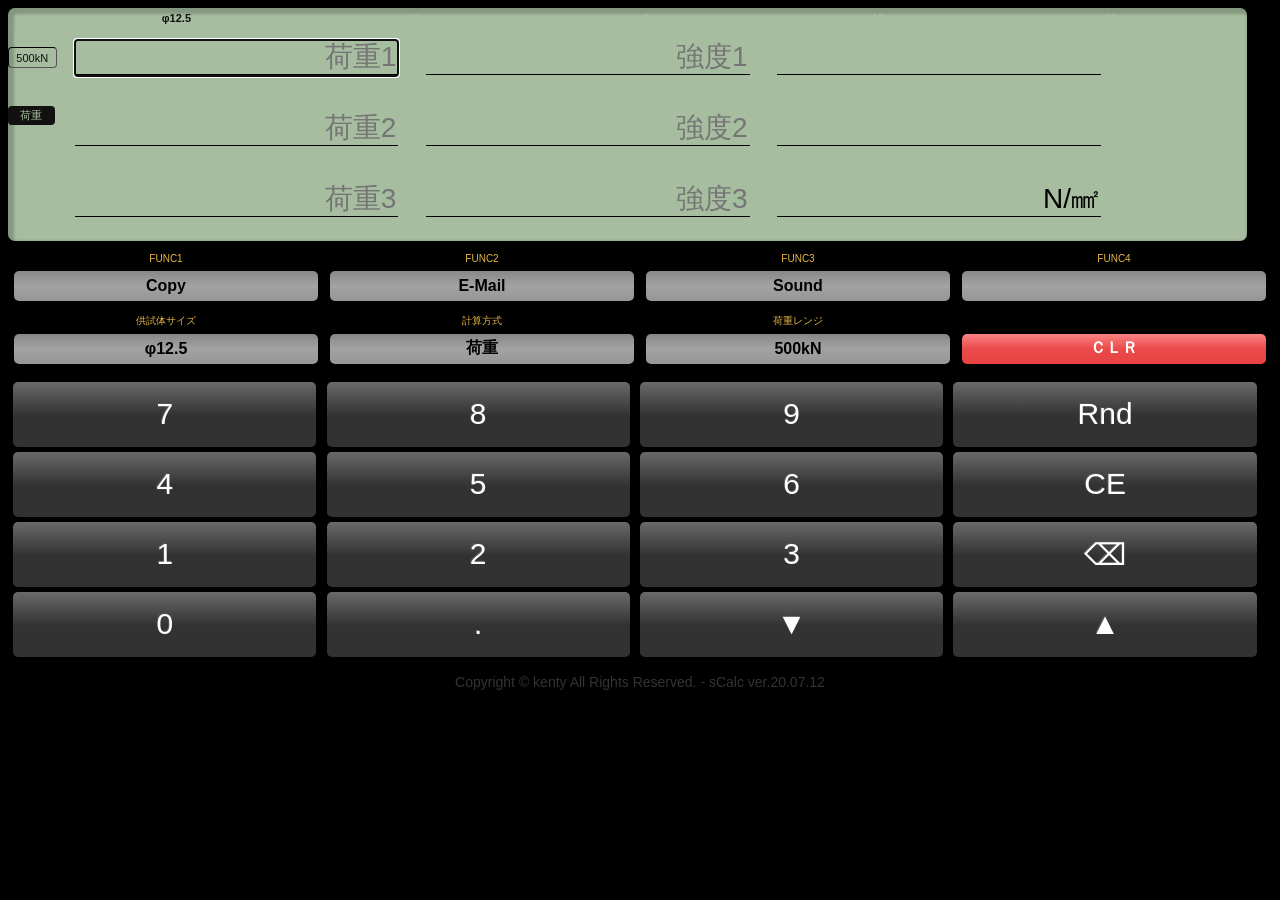
==== index.html @ 75b653a9 "Add lang=ja to prevent browser auto-translation" ====
<!DOCTYPE html>
<html lang="ja">
<head>
    <meta charset="utf-8" />
    <meta name="theme-color" content="#000000">
    <title>強度計算機　-　sCalc</title>
    <meta name="viewport" content="width=device-width, initial-scale=1">
    <link rel="manifest" href="manifest.json">
    <link rel="apple-touch-icon" href="icon-192.png">
    <link rel="stylesheet" type="text/css" media="screen" href="_calc.css" />

</head>
<body>
    <div id=lcd class="lc">    <!--液晶部分-->
        <div class="infoLCHeader">
            <input id=t125 class="info tpsize" readonly value="φ12.5"/>
            <input id=t100 class="info tpsize" readonly value="φ10"/>
            <input id=t050 class="info tpsize" readonly value="φ5"/>
            <input id=tS15 class="info tpsize" readonly value="□15"/>
            <input id=tS10 class="info tpsize" readonly value="□10"/>
            
        </div>
        <div class ='infoLC'>
            <input id='info1000' class="info" readonly value="1000kN"/>
            <input id='info0500' class="info" readonly value="500kN"/>
            <input id='info0250' class="info" readonly value="250kN"/>
            <input id='info0100' class="info" readonly value="100kN"/>
            <input id=infoL class="info bgblack" readonly value="荷重"/>
            <input id=infoS class="info bgblack" readonly value="強度"/>
            <input id=infoA class="info bgblack" readonly value="平均"/>
        </div>
        <div class="calcLC">
            <input id=load1 class="Num" readonly placeholder="荷重1" maxlength="5" onfocus="this.select();" oninput="calc();" onclick="fS('load1');"/> <!-- onblur="loadCheckChild(this);" -->
            <input id=strg1 class="Num" readonly placeholder="強度1" maxlength="5" onfocus="this.select();" oninput="calc();" onclick="fS('strg1');"/>
            <input id=conv1 class="Num" readonly value=""/><br />
            <input id=load2 class="Num" readonly placeholder="荷重2" maxlength="5" onfocus="this.select();" oninput="calc();" onclick="fS('load2');"/>
            <input id=strg2 class="Num" readonly placeholder="強度2" maxlength="5" onfocus="this.select();" oninput="calc();" onclick="fS('strg2');"/>
            <input id=average class="Num" readonly maxlength="5" onfocus="this.select();" onclick="fS('average');" /><br />
            <input id=load3 class="Num" readonly placeholder="荷重3" maxlength="5" onfocus="this.select();" oninput="calc();" onclick="fS('load3');"/>
            <input id=strg3 class="Num" readonly placeholder="強度3" maxlength="5" onfocus="this.select();" oninput="calc();" onclick="fS('strg3');"/>
            <input id=Ntmm2 class="Num" readonly value="N/㎟" /><br /> 
        </div>
    </div>
    <div class="div expe"><!-- 説明 -->
        <input class="expe" readonly="readonly" value="FUNC1" />
        <input class="expe" readonly="readonly" value="FUNC2" />
        <input class="expe" readonly="readonly" value="FUNC3" />
        <input class="expe" readonly="readonly" value="FUNC4" />
    </div>
    <div class="div funcbtn" ontouchstart=""><!-- ボタン部分 -->
        <button id='copybtn' class="func" style="float: right;" onclick="copyToClipboard(),sound('copybtn')">Copy</button>
        <button id='copybtn2' class="func" style="float: right;" onclick="copyToEmail(),sound('copybtn2')">E-Mail</button>
        <button id='copybtn3' class="func" style="float: right;" onclick="SoundOnOff(),sound('copybtn3')">Sound</button>
        <button id='copybtn4' class="func" style="float: right;" onclick="sound('copybtn4')"></button>
    </div>
    <div class="div expe"><!-- 説明 -->
        <input class="expe" readonly="readonly" value="供試体サイズ"/>
        <input class="expe" readonly="readonly" value="計算方式" />
        <input class="expe" readonly="readonly" value="荷重レンジ" />
        <input class="expe" readonly="readonly" value="" />
    </div>
    <div class="div funcbtn" ontouchstart=""><!-- ボタン部分 -->
        <button id='btnTpSize' class="func" onclick="tpsizeChange(),sound('btnTpSize')">TPsize</button>
        <button id='btnCalcType' class="func" onclick="calcTypeChange(),sound('btnCalcType')">CalcType</button>
        <button id='btnRange' class="func" onclick="loadRangeChange( 'range' ),sound('btnClr')">RANGE</button>
        <button id='btnClr' class="func clr" onclick="update( '' ),sound('btnClr')">ＣＬＲ</button>
    </div>
    <div class="div numbtn" ontouchstart="">
        <button id='b7' onclick="append( '7' ),sound('b7')">7</button>
        <button id='b8' onclick="append( '8' ),sound('b8')">8</button>
        <button id='b9' onclick="append( '9' ),sound('9')">9</button>  

        <button id='bRnd' onclick="sRandom(),sound('bRnd')">Rnd</button><br />
        <button id='b4' onclick="append( '4' ),sound('b4')">4</button>
        <button id='b5' onclick="append( '5' ),sound('b5')">5</button>
        <button id='b6' onclick="append( '6' ),sound('b6')">6</button>
        <button id='bce' onclick="append( 'CE' ),sound('bce')">CE</button><br />
        <button id='b1' onclick="append( '1' ),sound('b1')">1</button>
        <button id='b2' onclick="append( '2' ),sound('b2')">2</button>
        <button id='b3' onclick="append( '3' ),sound( 'b3')">3</button>
        <button id='bbs' onclick="append( 'BS' ),sound('bbs')">⌫</button><br />
        <button id='b0' onclick="append( '0' ),sound('b0')">0</button>
        <button id='bdot' onclick="append( '.' ),sound('bdot')">.</button>
        <button id='bnxt' onclick="focusMove( 'nxt' ),sound('bnxt')">▼</button>
        <button id='bfwd' onclick="focusMove( 'fwd' ),sound('bfwd')">▲</button>
        <br />
        <p class="cr">
    </div>
    <audio id="soundfileKey1" preload="auto">
        <source src="key01.mp3" type="audio/mp3">
    </audio>
    <audio id="soundfileClear1" preload="auto">
        <source src="clear01.mp3" type="audio/mp3">
    </audio>
    <audio id="soundfileKey2" preload="auto">
        <source src="key02.mp3" type="audio/mp3">
    </audio>
    <audio id="soundfileClear2" preload="auto">
        <source src="clear02.mp3" type="audio/mp3">
    </audio>

    <script type="text/javascript" src="_calc.js" charset="utf-8"></script>
    <script>
        if ('serviceWorker' in navigator) {
            navigator.serviceWorker.register('./sw.js');
        }
    </script>
</body>
</html>
---- _calc.css ----
@charset "UTF-8";
body{
    -webkit-text-size-adjust: 100%;
    background-color: #000000;
}
div.lc{
    width: 98%;
    height: 22%;
    overflow: hidden;
    display:table;
    background-color: #A6BD9F;
    border-radius:7px;
    box-shadow: 3px 3px 3px 3px rgba(0,0,0,0.2) inset;
}
div.infoLCHeader{
    width: 100%;
    height: 20px;
    margin: 0 0 0 0 ;
    padding-left: 52px;
    padding-right: 23px;
    box-sizing: border-box;
    justify-content:space-around;
    min-width: 8%;
    flex-basis: 20%;
    background-color:transparent;
    display: flex;
    flex-direction: row;
    flex-wrap:nowrap;
}
div.infoLC{
    float: left;
    vertical-align: top;
    width: 50px;
    height: 100%;
    background-color:transparent;
    margin: 0 0 0 0 ;
    padding: 0 0 0 0 ;
    box-sizing: border-box;
}
div.calcLC{
    float: right;
    vertical-align:top;
    height: 100%;
    width: 100%;
    background-color: transparent;
    margin-left: -50px;
    padding-left: 55px;
    box-sizing: border-box;
}
div.funcbtn{
    margin:0 0 10px 0;
    padding:  0 0 0 0;
    justify-content:space-around;
    width: 100%;
    min-width: 8%;
    flex-basis: 20%;
    background-color:transparent;
    display: flex;
    flex-direction: row;
    flex-wrap:nowrap;
}
div.expe{
    margin:10px 0 5px 0;
    padding:  0 0 0 0;
    justify-content:space-around;
    width: 100%;
    min-width: 8%;
    flex-basis: 20%;
    background-color:transparent;
    display: flex;
    flex-direction: row;
    flex-wrap:nowrap;
    }
div.numbtn{
    margin:0 0 0 0;
    padding:  0 0 0 0;
    justify-content:space-around;
    width: 100%;
    min-width: 8%;
    flex-basis: 25%;
    background-color: transparent;
    display: flex;
    flex-direction: row;
    flex-wrap: wrap;
}
button{
    border:none;
    width:24%;
    height: 65px;
    margin-top: 5px;
    font-size:30px;
    font-weight:normal;
    text-decoration:none;
    text-shadow:-1px -1px #555;
    text-align:center;
    padding:8px 10 10px;
    color:#fff;
    border-radius:5px;
    background-image:-webkit-gradient(
        linear,left top,left bottom,
        from(#6A6A6A),
        color-stop(0.49,#353535),
        color-stop(0.52,#323232),
        to(#323232));
}
button:active{
    background-image:-webkit-gradient(
        linear,left top,left bottom,
        from(#ff954e),
        color-stop(0.49,#ff6b08),
        color-stop(0.52,#ff6600),
        to(#ff6600));
}
.func:active{
    background-image:-webkit-gradient(
        linear,left top,left bottom,
        from(#ff954e),
        color-stop(0.49,#ff6b08),
        color-stop(0.52,#ff6600),
        to(#ff6600));
}
.func.clr:active{
    background-image:-webkit-gradient(
        linear,left top,left bottom,
        from(#ff954e),
        color-stop(0.49,#ff6b08),
        color-stop(0.52,#ff6600),
        to(#ff6600));
}
button.info{
    width: 10%;
    color: #A6BD9F;
    background-color: #000000;
}
button.func{
    color: #000000;
    font-size: 16px;
    font-weight: bold;
    height: 30px;
    margin: 0 2px 3px 2px ;
    text-shadow:none;
        background-image:-webkit-gradient(
        linear,left top,left bottom,
        from(#888888),
        color-stop(0.49,#A2A2A2),
        color-stop(0.52,#A2A2A2),
        to(#969696));
}

button.func.clr{
    color: #ffffff;
    background-image:-webkit-gradient(
        linear,left top,left bottom,
        from(#FB8484),
        color-stop(0.49,#EA4A4A),
        color-stop(0.52,#EA4A4A),
        to(#E84343));
}
button.exp{
    font-size: 30px;
}
input.Num{
    -webkit-appearance: none;
    border-radius: 0;
    font-size: 28px;
    text-align: right;
    width: 27%;
    height: 22%;
    border-radius:none;
    background-color: transparent;
    border-bottom:1px solid #000000;
    border-right:none;
    border-left:none;
    border-top:none;
    margin-top: 1%;
    margin-left: 1%;
    margin-right: 1%;
    margin-bottom: 2%;
}
input.NumgetFocus{
    -webkit-appearance: none;
    font-size: 28px;
    text-align: right;
    width: 27%;
    height: 22%;
    background-color: transparent;
    /* border-width:1px; */
    
    border-bottom:2px solid #000000;
    border-right:1px solid #A6BD9F;
    border-left:1px solid #A6BD9F;
    border-top:1px solid #A6BD9F;
    margin-top: 1%;
    margin-left: 1%;
    margin-right: 1%;
    margin-bottom: 2%;
}
input.msg{ /*右上メッセージ*/
    font-size: 3px;
    margin:2 1 1 1;
}
input.unit{
    font-size: 22px;
}
input.info{
    -webkit-appearance: none;
    height: 17px;
    width: 85%;
    font-size: 11px;
    text-align: center;
    vertical-align: middle;
    color:#111111;
    background-color:transparent ;
    border-width: 1px;
    border-color: #000000;
    border-radius:4px;
    margin:3 3 2 4;
    padding:1 1 1 1;
    vertical-align: top;
    display:-webkit-box;
    display:-ms-flexbox;
    display:flex;
    -webkit-box-align: center;
    -ms-flex-align: center;
    align-items: center;
    -webkit-box-pack: center;
    -ms-flex-pack: center;
    justify-content: center;
}
input.expe{
    -webkit-appearance: none;
    font-size: 10px;
    text-align: center;
    color: #E8B844;
    height: 15px;
    width: 75px;
    margin: 0 0 0 0;
    padding:0 0 0 0;
    background-color:transparent;
    border-width:0px;
    display:-webkit-box;
    display:-ms-flexbox;
    display:flex;
    -webkit-box-align: center;
    -ms-flex-align: center;
    align-items: center;
    -webkit-box-pack: center;
    -ms-flex-pack: center;
    justify-content: center;
}
input.info.tpsize{
    -webkit-appearance: none;
    border:none;
    font-weight:bolder;
}
p.cr::before{
    font-size: 14px;
    font-family: Verdana, Geneva, Tahoma, sans-serif;
    text-align: center;
    color:#333333;
    background-color:transparent;
    border:none;
    width: 100%;
    height: 12px;
    margin: 0 0 0 0 ;
    padding: 0 0 0 0 ;
    content:"Copyright © kenty All Rights Reserved. - sCalc ver.20.07.12";
}
input.info.bgblack{
    border: none;
    color:#A6BD9F;
    background-color: #111111;
}
input.debgger{
    background-color:#272727;
    color:#00ec4796 ;
    height: 30px; 
    width:95%;
    font-size: 10px;
    text-align: left;
    margin: 10px 10px 10px 0px;
}
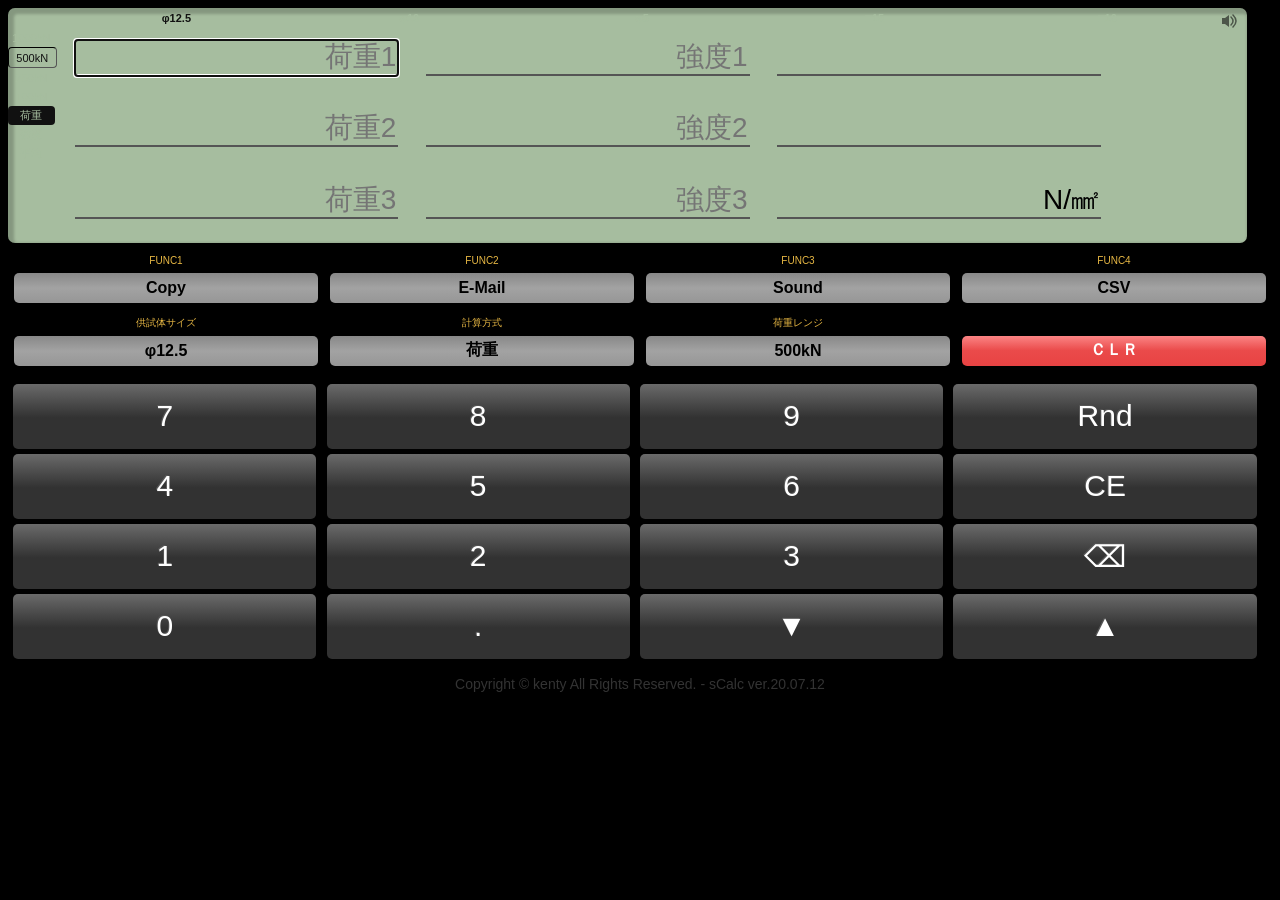
==== commit 0ed8f8b2: "Add sound icon on LCD, CSV export (FUNC4), and low-load warning" ====
--- a/index.html
+++ b/index.html
@@ -12,6 +12,18 @@
 </head>
 <body>
     <div id=lcd class="lc">    <!--液晶部分-->
+        <div id="soundIcon" onclick="SoundOnOff(),sound('copybtn3')">
+            <svg id="iconSoundOn" width="18" height="14" viewBox="0 0 18 14">
+                <polygon points="0,4 0,10 3,10 7,13 7,1 3,4" fill="#111111"/>
+                <path d="M9,3 Q13,7 9,11" stroke="#111111" stroke-width="1.5" fill="none" stroke-linecap="round"/>
+                <path d="M11,1 Q17,7 11,13" stroke="#111111" stroke-width="1.5" fill="none" stroke-linecap="round"/>
+            </svg>
+            <svg id="iconSoundOff" width="18" height="14" viewBox="0 0 18 14" style="display:none">
+                <polygon points="0,4 0,10 3,10 7,13 7,1 3,4" fill="#111111"/>
+                <line x1="10" y1="3" x2="16" y2="11" stroke="#111111" stroke-width="2" stroke-linecap="round"/>
+                <line x1="16" y1="3" x2="10" y2="11" stroke="#111111" stroke-width="2" stroke-linecap="round"/>
+            </svg>
+        </div>
         <div class="infoLCHeader">
             <input id=t125 class="info tpsize" readonly value="φ12.5"/>
             <input id=t100 class="info tpsize" readonly value="φ10"/>
@@ -51,7 +63,7 @@
         <button id='copybtn' class="func" style="float: right;" onclick="copyToClipboard(),sound('copybtn')">Copy</button>
         <button id='copybtn2' class="func" style="float: right;" onclick="copyToEmail(),sound('copybtn2')">E-Mail</button>
         <button id='copybtn3' class="func" style="float: right;" onclick="SoundOnOff(),sound('copybtn3')">Sound</button>
-        <button id='copybtn4' class="func" style="float: right;" onclick="sound('copybtn4')"></button>
+        <button id='copybtn4' class="func" style="float: right;" onclick="csvExport(),sound('copybtn4')">CSV</button>
     </div>
     <div class="div expe"><!-- 説明 -->
         <input class="expe" readonly="readonly" value="供試体サイズ"/>
--- a/_calc.css
+++ b/_calc.css
@@ -4,6 +4,7 @@
     background-color: #000000;
 }
 div.lc{
+    position: relative;
     width: 98%;
     height: 22%;
     overflow: hidden;
@@ -168,7 +169,7 @@
     height: 22%;
     border-radius:none;
     background-color: transparent;
-    border-bottom:1px solid #000000;
+    border-bottom:2px solid #555555;
     border-right:none;
     border-left:none;
     border-top:none;
@@ -271,6 +272,23 @@
     color:#A6BD9F;
     background-color: #111111;
 }
+#soundIcon{
+    position: absolute;
+    top: 4px;
+    right: 5px;
+    cursor: pointer;
+    opacity: 0.6;
+    line-height: 0;
+    padding: 2px;
+}
+#soundIcon:active{
+    opacity: 1;
+}
+input.Num.warn{
+    background-color: #1a1a1a;
+    color: #A6BD9F;
+    border-bottom-color: #A6BD9F;
+}
 input.debgger{
     background-color:#272727;
     color:#00ec4796 ;
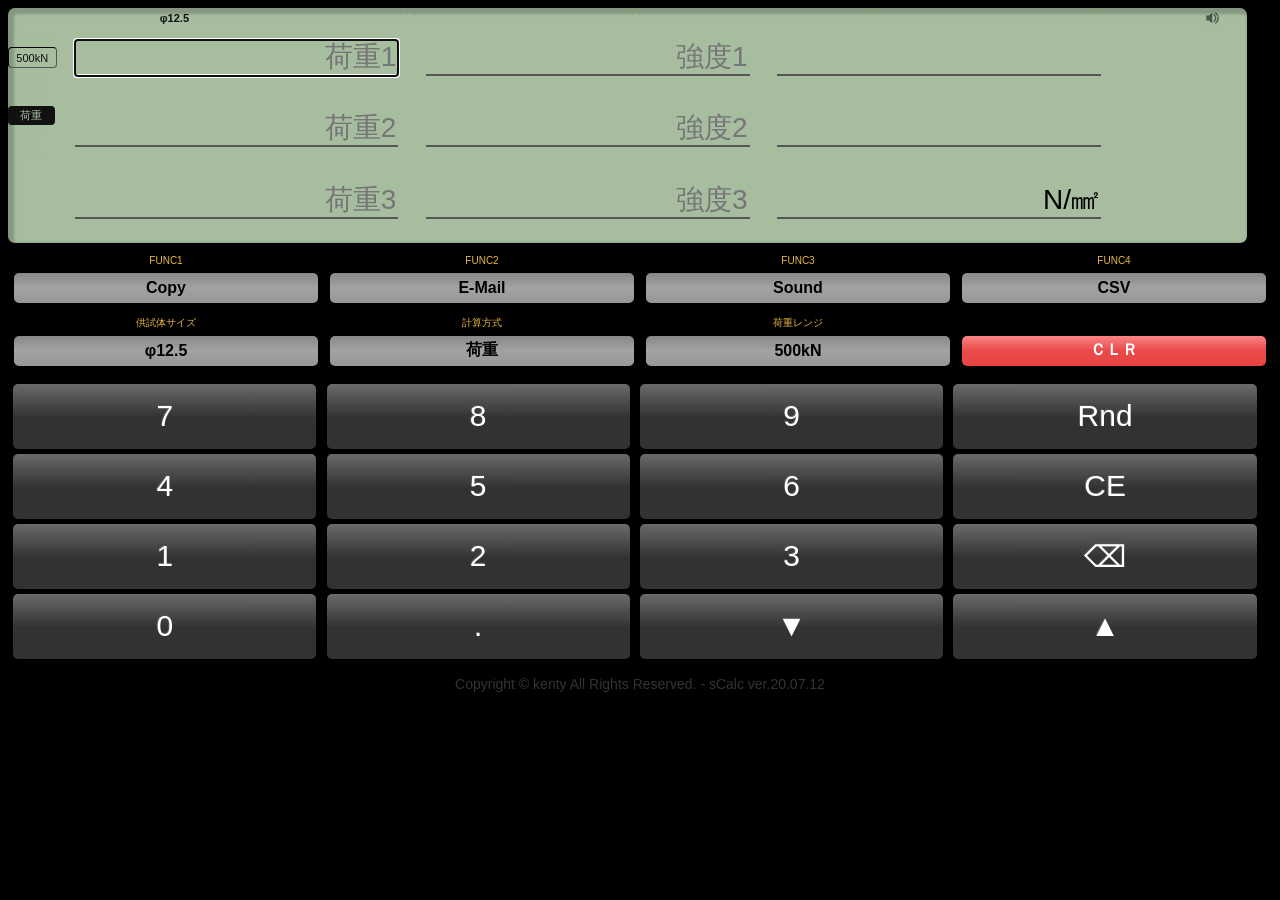
==== commit e21583ea: "Move sound icon into header row, fix warn CSS, update SW cache" ====
--- a/index.html
+++ b/index.html
@@ -12,25 +12,24 @@
 </head>
 <body>
     <div id=lcd class="lc">    <!--液晶部分-->
-        <div id="soundIcon" onclick="SoundOnOff(),sound('copybtn3')">
-            <svg id="iconSoundOn" width="18" height="14" viewBox="0 0 18 14">
-                <polygon points="0,4 0,10 3,10 7,13 7,1 3,4" fill="#111111"/>
-                <path d="M9,3 Q13,7 9,11" stroke="#111111" stroke-width="1.5" fill="none" stroke-linecap="round"/>
-                <path d="M11,1 Q17,7 11,13" stroke="#111111" stroke-width="1.5" fill="none" stroke-linecap="round"/>
-            </svg>
-            <svg id="iconSoundOff" width="18" height="14" viewBox="0 0 18 14" style="display:none">
-                <polygon points="0,4 0,10 3,10 7,13 7,1 3,4" fill="#111111"/>
-                <line x1="10" y1="3" x2="16" y2="11" stroke="#111111" stroke-width="2" stroke-linecap="round"/>
-                <line x1="16" y1="3" x2="10" y2="11" stroke="#111111" stroke-width="2" stroke-linecap="round"/>
-            </svg>
-        </div>
         <div class="infoLCHeader">
             <input id=t125 class="info tpsize" readonly value="φ12.5"/>
             <input id=t100 class="info tpsize" readonly value="φ10"/>
             <input id=t050 class="info tpsize" readonly value="φ5"/>
             <input id=tS15 class="info tpsize" readonly value="□15"/>
             <input id=tS10 class="info tpsize" readonly value="□10"/>
-            
+            <div id="soundIcon" onclick="SoundOnOff(),sound('copybtn3')">
+                <svg id="iconSoundOn" width="16" height="12" viewBox="0 0 18 14">
+                    <polygon points="0,4 0,10 3,10 7,13 7,1 3,4" fill="#111111"/>
+                    <path d="M9,3 Q13,7 9,11" stroke="#111111" stroke-width="1.5" fill="none" stroke-linecap="round"/>
+                    <path d="M11,1 Q17,7 11,13" stroke="#111111" stroke-width="1.5" fill="none" stroke-linecap="round"/>
+                </svg>
+                <svg id="iconSoundOff" width="16" height="12" viewBox="0 0 18 14" style="display:none">
+                    <polygon points="0,4 0,10 3,10 7,13 7,1 3,4" fill="#111111"/>
+                    <line x1="10" y1="3" x2="16" y2="11" stroke="#111111" stroke-width="2" stroke-linecap="round"/>
+                    <line x1="16" y1="3" x2="10" y2="11" stroke="#111111" stroke-width="2" stroke-linecap="round"/>
+                </svg>
+            </div>
         </div>
         <div class ='infoLC'>
             <input id='info1000' class="info" readonly value="1000kN"/>
--- a/_calc.css
+++ b/_calc.css
@@ -4,7 +4,6 @@
     background-color: #000000;
 }
 div.lc{
-    position: relative;
     width: 98%;
     height: 22%;
     overflow: hidden;
@@ -253,6 +252,7 @@
     -webkit-appearance: none;
     border:none;
     font-weight:bolder;
+    width: 62%;
 }
 p.cr::before{
     font-size: 14px;
@@ -273,21 +273,20 @@
     background-color: #111111;
 }
 #soundIcon{
-    position: absolute;
-    top: 4px;
-    right: 5px;
     cursor: pointer;
     opacity: 0.6;
-    line-height: 0;
-    padding: 2px;
+    display: flex;
+    align-items: center;
+    flex-shrink: 0;
+    padding: 0 2px;
 }
 #soundIcon:active{
     opacity: 1;
 }
 input.Num.warn{
-    background-color: #1a1a1a;
-    color: #A6BD9F;
-    border-bottom-color: #A6BD9F;
+    background-color: #1a1a1a !important;
+    color: #A6BD9F !important;
+    border-bottom-color: #A6BD9F !important;
 }
 input.debgger{
     background-color:#272727;
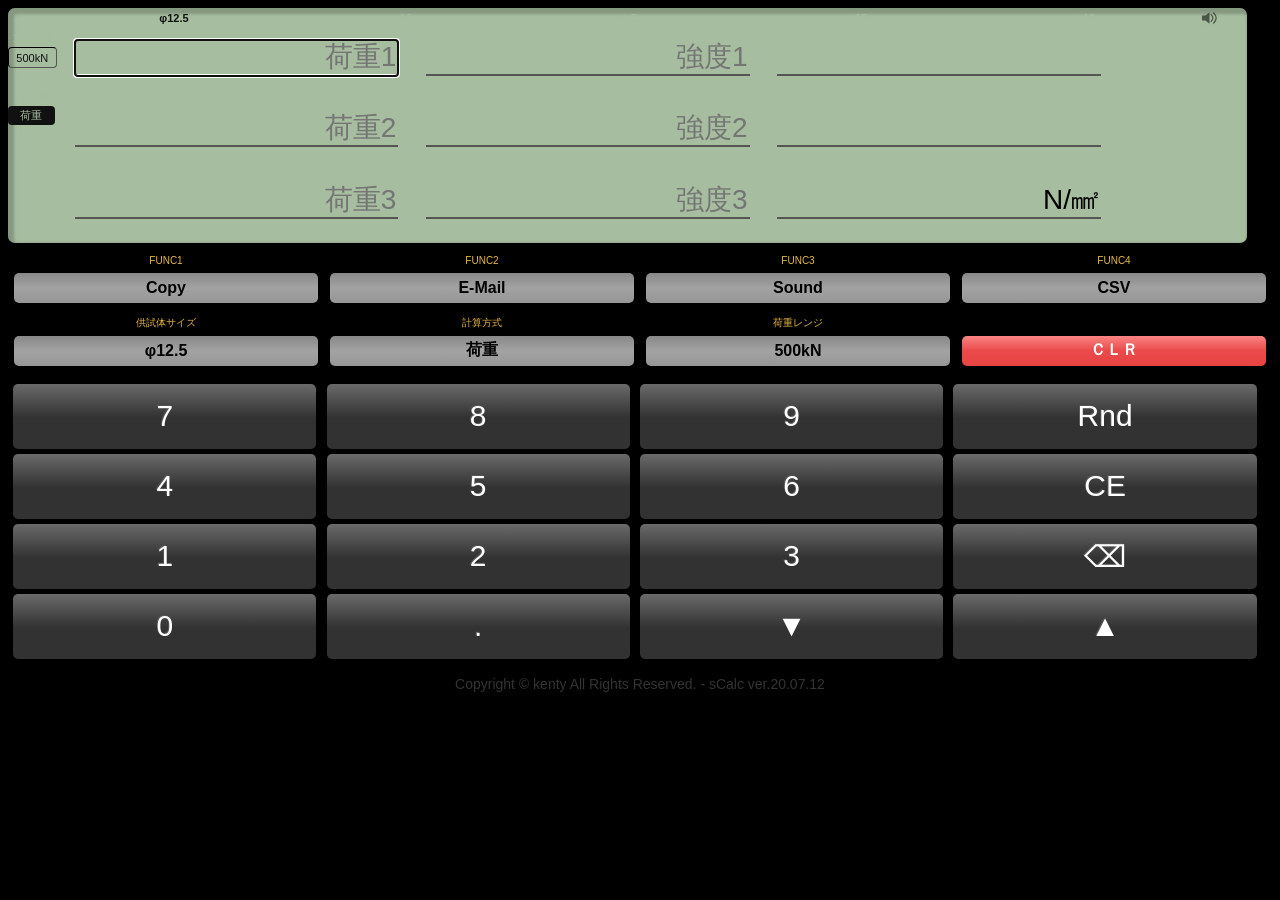
==== commit 40501315: "Fix sound icon toggle and warning using inline style/SVG attribute" ====
--- a/index.html
+++ b/index.html
@@ -19,15 +19,16 @@
             <input id=tS15 class="info tpsize" readonly value="□15"/>
             <input id=tS10 class="info tpsize" readonly value="□10"/>
             <div id="soundIcon" onclick="SoundOnOff(),sound('copybtn3')">
-                <svg id="iconSoundOn" width="16" height="12" viewBox="0 0 18 14">
-                    <polygon points="0,4 0,10 3,10 7,13 7,1 3,4" fill="#111111"/>
-                    <path d="M9,3 Q13,7 9,11" stroke="#111111" stroke-width="1.5" fill="none" stroke-linecap="round"/>
-                    <path d="M11,1 Q17,7 11,13" stroke="#111111" stroke-width="1.5" fill="none" stroke-linecap="round"/>
-                </svg>
-                <svg id="iconSoundOff" width="16" height="12" viewBox="0 0 18 14" style="display:none">
-                    <polygon points="0,4 0,10 3,10 7,13 7,1 3,4" fill="#111111"/>
-                    <line x1="10" y1="3" x2="16" y2="11" stroke="#111111" stroke-width="2" stroke-linecap="round"/>
-                    <line x1="16" y1="3" x2="10" y2="11" stroke="#111111" stroke-width="2" stroke-linecap="round"/>
+                <svg width="20" height="14" viewBox="0 0 24 16">
+                    <polygon points="0,5 0,11 4,11 9,15 9,1 4,5" fill="#111111"/>
+                    <g id="spkOn">
+                        <path d="M11,4 Q15,8 11,12" stroke="#111111" stroke-width="1.5" fill="none" stroke-linecap="round"/>
+                        <path d="M14,2 Q20,8 14,14" stroke="#111111" stroke-width="1.5" fill="none" stroke-linecap="round"/>
+                    </g>
+                    <g id="spkOff" display="none">
+                        <line x1="12" y1="4" x2="20" y2="12" stroke="#111111" stroke-width="2" stroke-linecap="round"/>
+                        <line x1="20" y1="4" x2="12" y2="12" stroke="#111111" stroke-width="2" stroke-linecap="round"/>
+                    </g>
                 </svg>
             </div>
         </div>
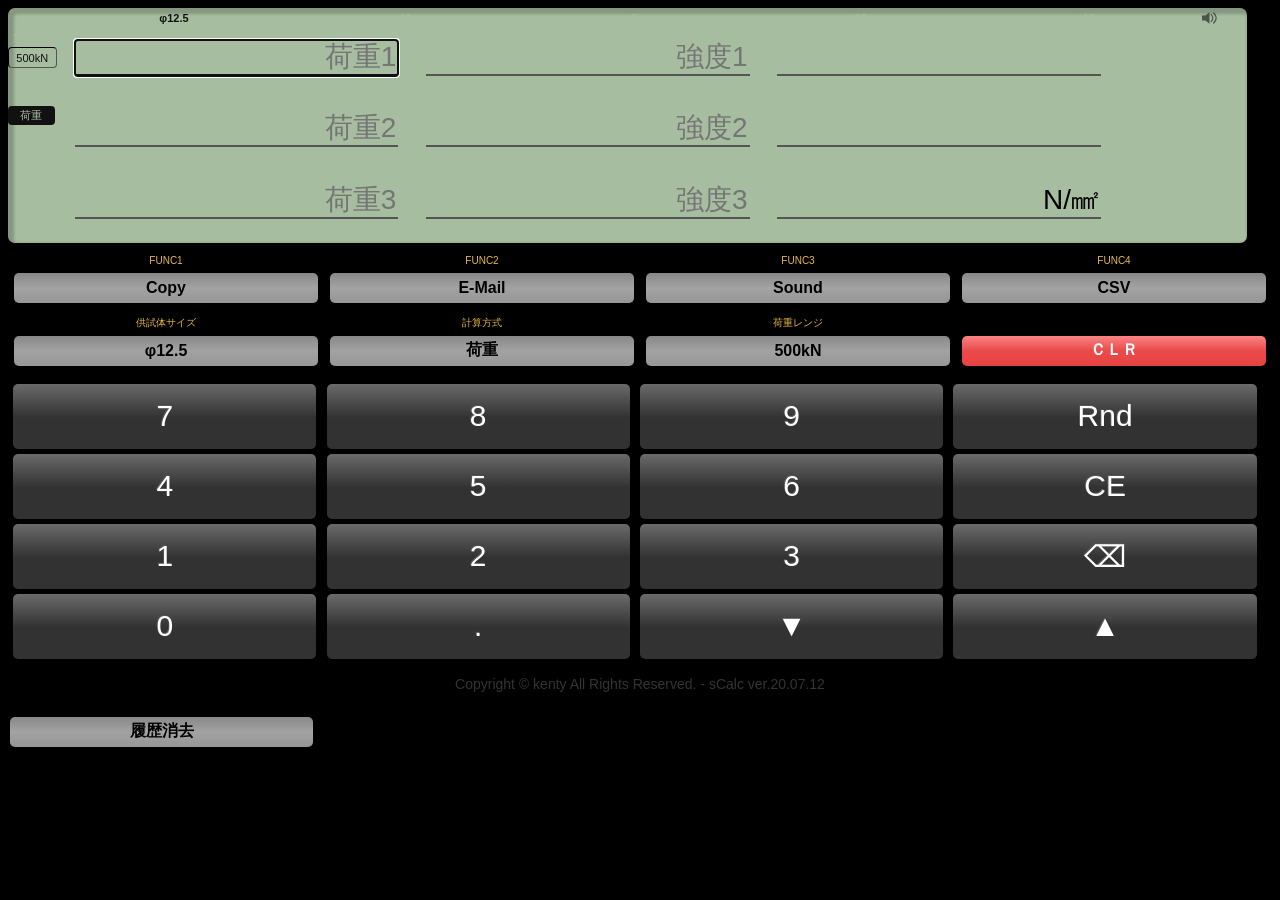
==== commit 04abe6bd: "Add history: auto-save on CLR, history list with recall, clear button" ====
--- a/index.html
+++ b/index.html
@@ -98,6 +98,10 @@
         <br />
         <p class="cr">
     </div>
+    <div class="div histsection">
+        <button id='btnHistClr' class="func" onclick="clearHistory(),sound('btnHistClr')">履歴消去</button>
+        <div id="histList"></div>
+    </div>
     <audio id="soundfileKey1" preload="auto">
         <source src="key01.mp3" type="audio/mp3">
     </audio>
--- a/_calc.css
+++ b/_calc.css
@@ -288,6 +288,28 @@
     color: #A6BD9F !important;
     border-bottom-color: #A6BD9F !important;
 }
+div.histsection{
+    margin-top: 8px;
+    width: 100%;
+}
+#histList{
+    width: 100%;
+    margin-top: 4px;
+}
+.histItem{
+    display: flex;
+    justify-content: space-between;
+    font-family: monospace;
+    font-size: 13px;
+    color: #666;
+    padding: 5px 4px;
+    border-bottom: 1px solid #222;
+    cursor: pointer;
+    box-sizing: border-box;
+}
+.histItem:active{
+    background-color: #1a1a1a;
+}
 input.debgger{
     background-color:#272727;
     color:#00ec4796 ;
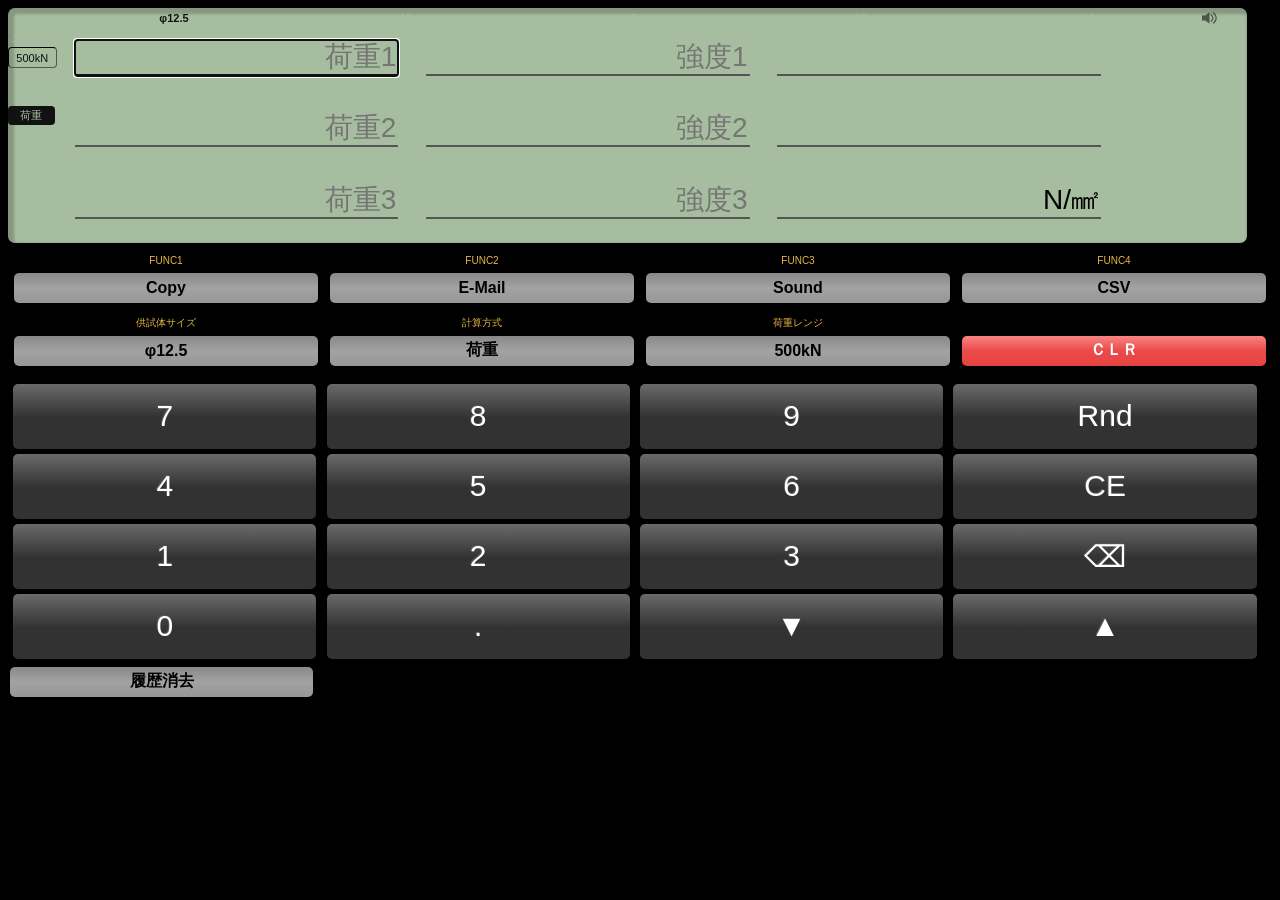
==== commit c4995253: "History scroll, remove credit display, version 2026.06" ====
--- a/index.html
+++ b/index.html
@@ -96,7 +96,6 @@
         <button id='bnxt' onclick="focusMove( 'nxt' ),sound('bnxt')">▼</button>
         <button id='bfwd' onclick="focusMove( 'fwd' ),sound('bfwd')">▲</button>
         <br />
-        <p class="cr">
     </div>
     <div class="div histsection">
         <button id='btnHistClr' class="func" onclick="clearHistory(),sound('btnHistClr')">履歴消去</button>
--- a/_calc.css
+++ b/_calc.css
@@ -254,19 +254,7 @@
     font-weight:bolder;
     width: 62%;
 }
-p.cr::before{
-    font-size: 14px;
-    font-family: Verdana, Geneva, Tahoma, sans-serif;
-    text-align: center;
-    color:#333333;
-    background-color:transparent;
-    border:none;
-    width: 100%;
-    height: 12px;
-    margin: 0 0 0 0 ;
-    padding: 0 0 0 0 ;
-    content:"Copyright © kenty All Rights Reserved. - sCalc ver.20.07.12";
-}
+/* Copyright © kenty All Rights Reserved. - sCalc ver.2026.06 */
 input.info.bgblack{
     border: none;
     color:#A6BD9F;
@@ -295,6 +283,8 @@
 #histList{
     width: 100%;
     margin-top: 4px;
+    max-height: 150px;
+    overflow-y: auto;
 }
 .histItem{
     display: flex;
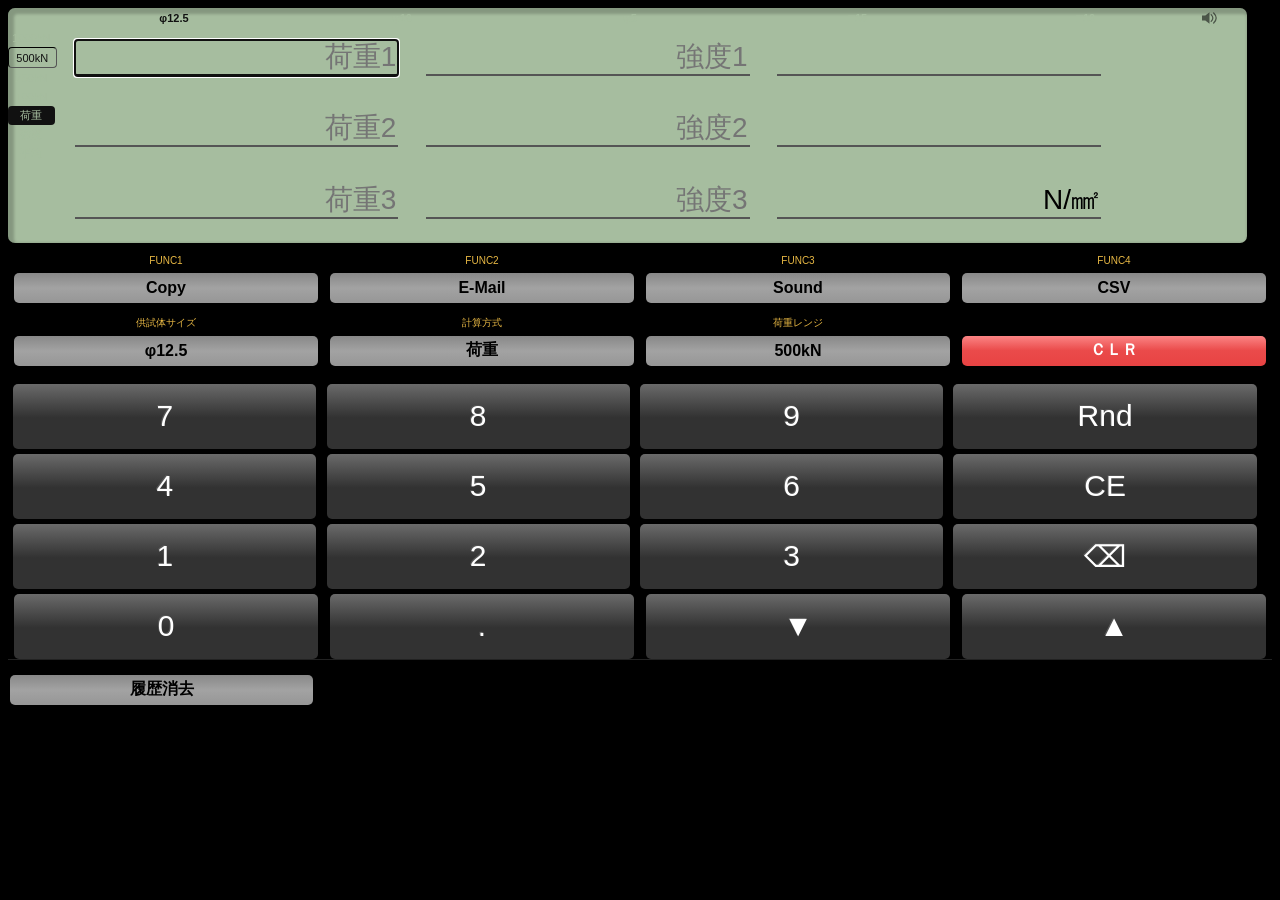
==== commit d0eea32b: "Remove trailing br in numbtn to eliminate extra flex row gap" ====
--- a/index.html
+++ b/index.html
@@ -95,7 +95,6 @@
         <button id='bdot' onclick="append( '.' ),sound('bdot')">.</button>
         <button id='bnxt' onclick="focusMove( 'nxt' ),sound('bnxt')">▼</button>
         <button id='bfwd' onclick="focusMove( 'fwd' ),sound('bfwd')">▲</button>
-        <br />
     </div>
     <div class="div histsection">
         <button id='btnHistClr' class="func" onclick="clearHistory(),sound('btnHistClr')">履歴消去</button>
--- a/_calc.css
+++ b/_calc.css
@@ -277,7 +277,9 @@
     border-bottom-color: #A6BD9F !important;
 }
 div.histsection{
-    margin-top: 8px;
+    margin-top: 0;
+    padding-top: 15px;
+    border-top: 1px solid #222;
     width: 100%;
 }
 #histList{
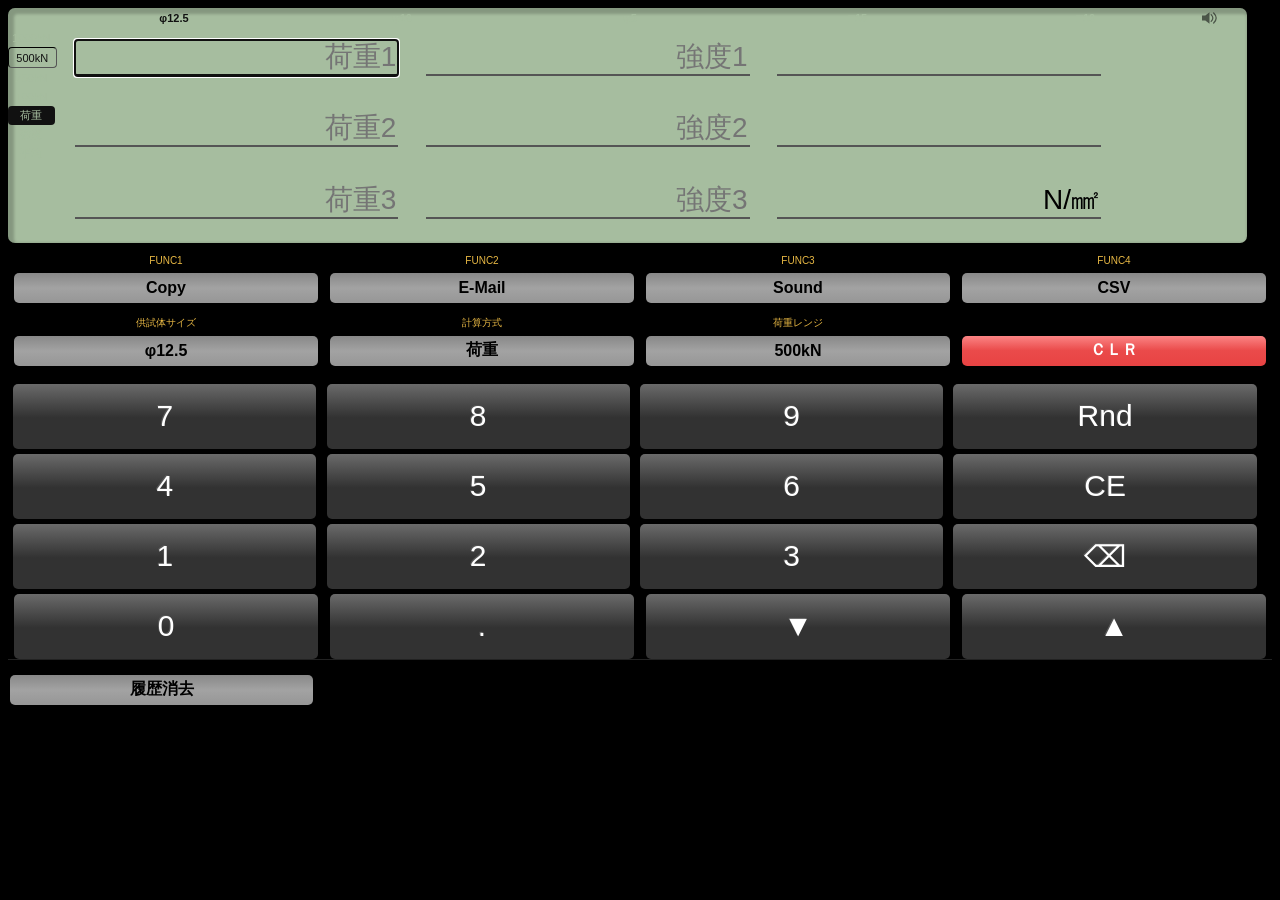
==== commit 508120f7: "Add in-app install button via beforeinstallprompt API" ====
--- a/index.html
+++ b/index.html
@@ -96,6 +96,9 @@
         <button id='bnxt' onclick="focusMove( 'nxt' ),sound('bnxt')">▼</button>
         <button id='bfwd' onclick="focusMove( 'fwd' ),sound('bfwd')">▲</button>
     </div>
+    <div class="div funcbtn" ontouchstart="" id="installRow" style="display:none">
+        <button id='btnInstall' class="func" style="display:none;width:100%;" onclick="installApp()">📲 アプリをインストール</button>
+    </div>
     <div class="div histsection">
         <button id='btnHistClr' class="func" onclick="clearHistory(),sound('btnHistClr')">履歴消去</button>
         <div id="histList"></div>
@@ -116,8 +119,37 @@
     <script type="text/javascript" src="_calc.js" charset="utf-8"></script>
     <script>
         if ('serviceWorker' in navigator) {
-            navigator.serviceWorker.register('./sw.js');
+            navigator.serviceWorker.register('./sw.js').then(function(reg){
+                console.log('SW registered, scope:', reg.scope);
+            }).catch(function(err){
+                console.log('SW registration failed:', err);
+            });
         }
+
+        var deferredPrompt = null;
+        window.addEventListener('beforeinstallprompt', function(e) {
+            e.preventDefault();
+            deferredPrompt = e;
+            document.getElementById('btnInstall').style.display = 'inline-block';
+            document.getElementById('installRow').style.display = 'flex';
+        });
+
+        function installApp() {
+            if (!deferredPrompt) return;
+            deferredPrompt.prompt();
+            deferredPrompt.userChoice.then(function(result) {
+                console.log('Install:', result.outcome);
+                deferredPrompt = null;
+                var btn = document.getElementById('btnInstall');
+                if (btn) btn.style.display = 'none';
+            });
+        }
+
+        window.addEventListener('appinstalled', function() {
+            if (typeof showToast === 'function') showToast('インストール完了しました');
+            var btn = document.getElementById('btnInstall');
+            if (btn) btn.style.display = 'none';
+        });
     </script>
 </body>
 </html>
